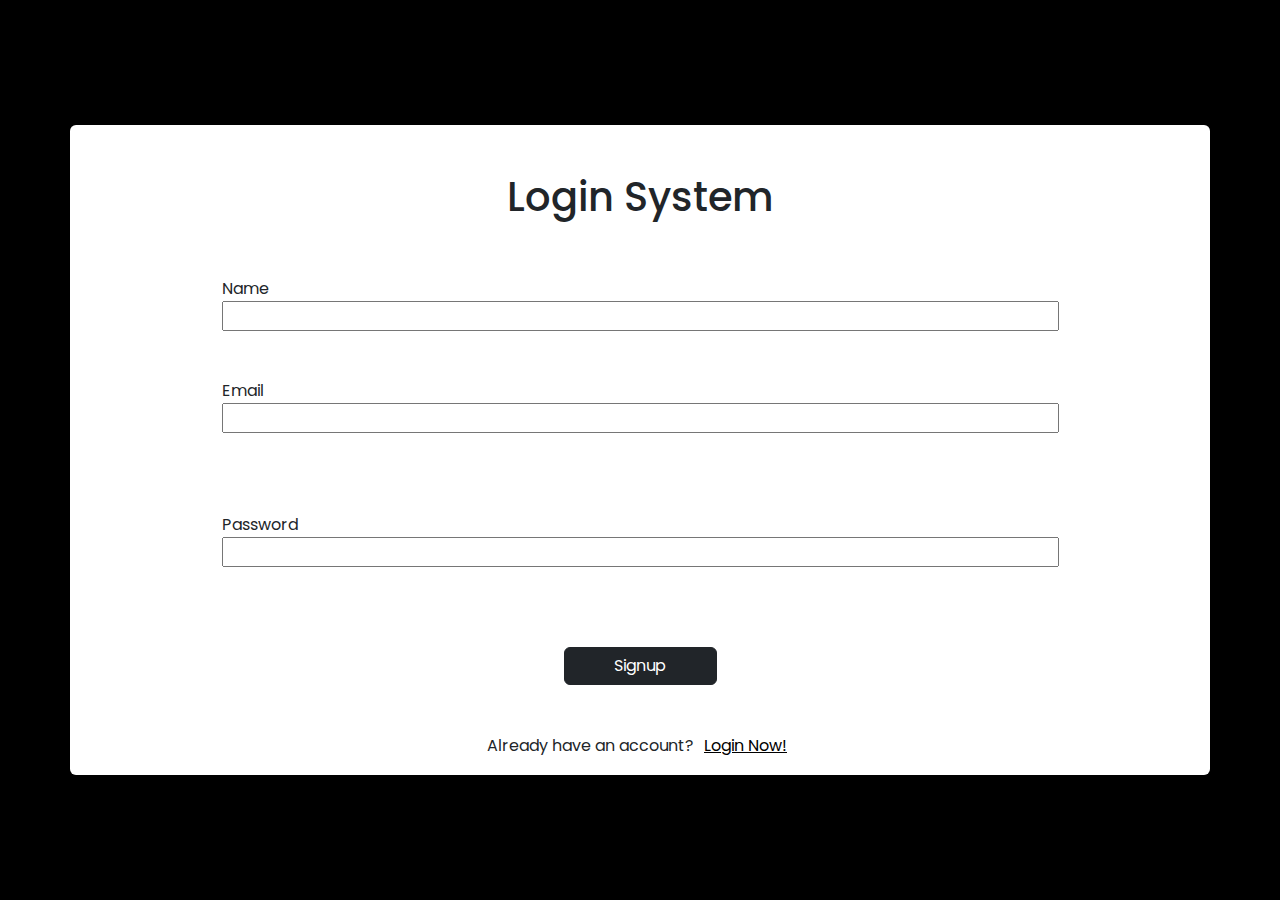
==== signUpPage/signup.html @ b632ad6a "initial" ====
<!DOCTYPE html>
<html lang="en" xmlns="http://www.w3.org/1999/html">
<head>
    <link href="https://fonts.googleapis.com/css2?family=Poppins:wght@100;400;500;700&display=swap" rel="stylesheet">
    <link href="../Bootstrap/bootstrap.min.css" rel="stylesheet">
    <link href="../style.css" rel="stylesheet">
    <meta charset="UTF-8">
    <title>Login System</title>
</head>
<body class="bg-black "  >
<div class="container rounded bg-white   my-5 d-flex flex-column justify-content-center align-items-center">
    <div id="header " class="pt-5">
        <h1>Login System</h1>
    </div>
    <div id="form" class="d-flex flex-column w-75 py-5">
        <label for="name">Name</label>
        <input  type="text" id="name" name="name">
        <label for="email" class="pt-5">Email</label>
        <input  type="email" id="email" name="E-Mail">
        <p class="py-2" id="emailRegexCheck"></p>
        <label class="pt-5" for="password">Password</label>
        <input type="password" id="password" name="Password">
        <p class="py-2" id="passwordRegexCheck"></p>
    </div>
    <div id="submission" class="d-flex flex-column justify-content-center align-items-center">
        <button id="signUp" class="btn btn-dark px-5 w-50">Signup</button>
        <p class="pt-5">Already have an account? <button id="signInRedirect">Login Now!</button></p>
    </div>
</div>
<script src="signup.js"></script>
<script src="../Bootstrap/bootstrap.min.js"></script>
</body>
</html>
---- style.css ----
.container{
    font-family: 'Poppins', sans-serif;
}

body {
    display: flex;
    justify-content: center;
    align-items: center;
    min-height: 100vh;
    margin: 0;
}

#signInRedirect{
    text-decoration: underline;
    background: none;
    border: none;
}

#signUpRedirect{
    text-decoration: underline;
    background: none;
    border: none;
}
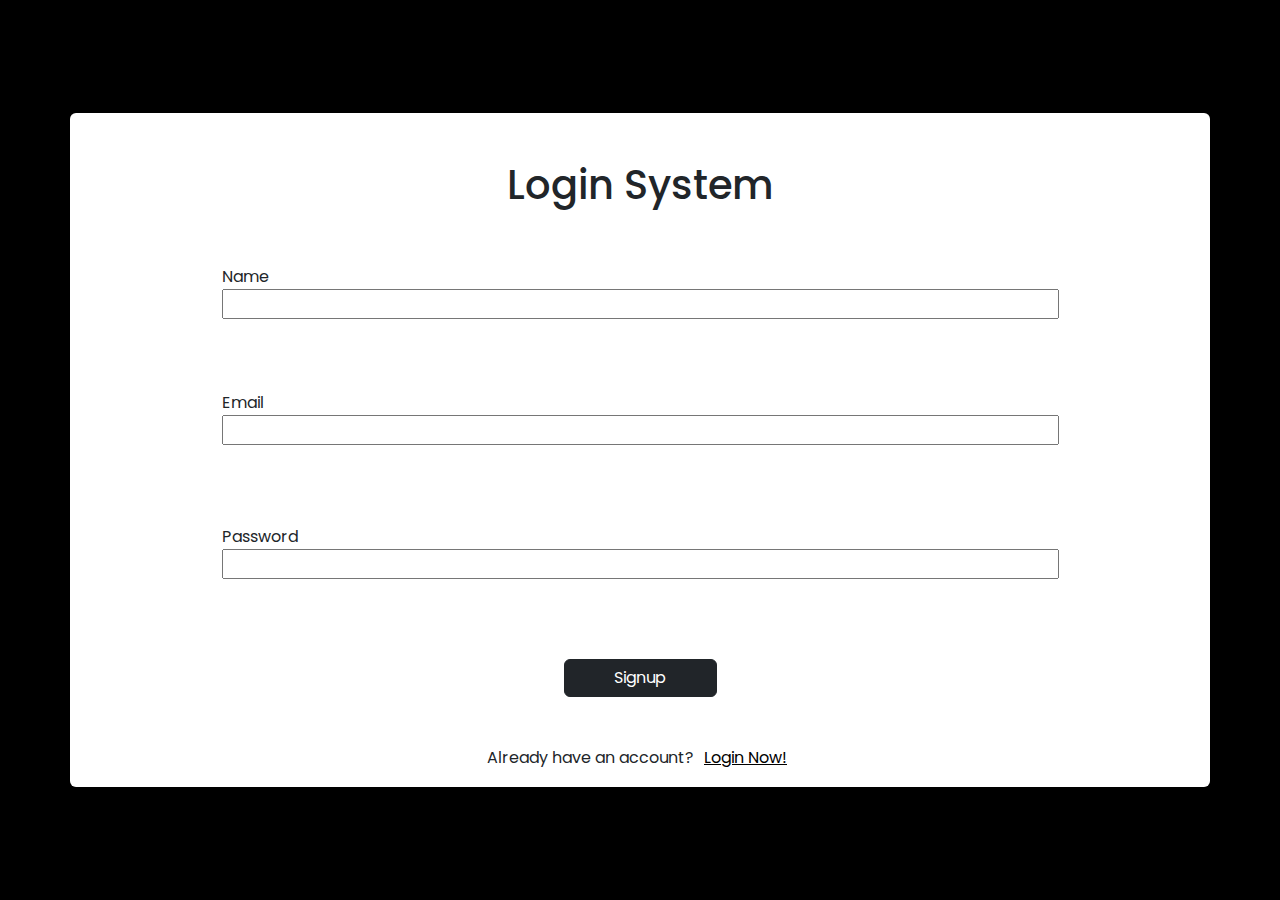
==== commit 0ed94ab2: "added name regex" ====
--- a/signUpPage/signup.html
+++ b/signUpPage/signup.html
@@ -15,12 +15,13 @@
     <div id="form" class="d-flex flex-column w-75 py-5">
         <label for="name">Name</label>
         <input  type="text" id="name" name="name">
+        <p class="pt-2 text-danger" id="nameRegexCheck"></p>
         <label for="email" class="pt-5">Email</label>
         <input  type="email" id="email" name="E-Mail">
-        <p class="py-2" id="emailRegexCheck"></p>
+        <p class="py-2 text-danger" id="emailRegexCheck"></p>
         <label class="pt-5" for="password">Password</label>
         <input type="password" id="password" name="Password">
-        <p class="py-2" id="passwordRegexCheck"></p>
+        <p class="py-2 text-danger" id="passwordRegexCheck"></p>
     </div>
     <div id="submission" class="d-flex flex-column justify-content-center align-items-center">
         <button id="signUp" class="btn btn-dark px-5 w-50">Signup</button>
